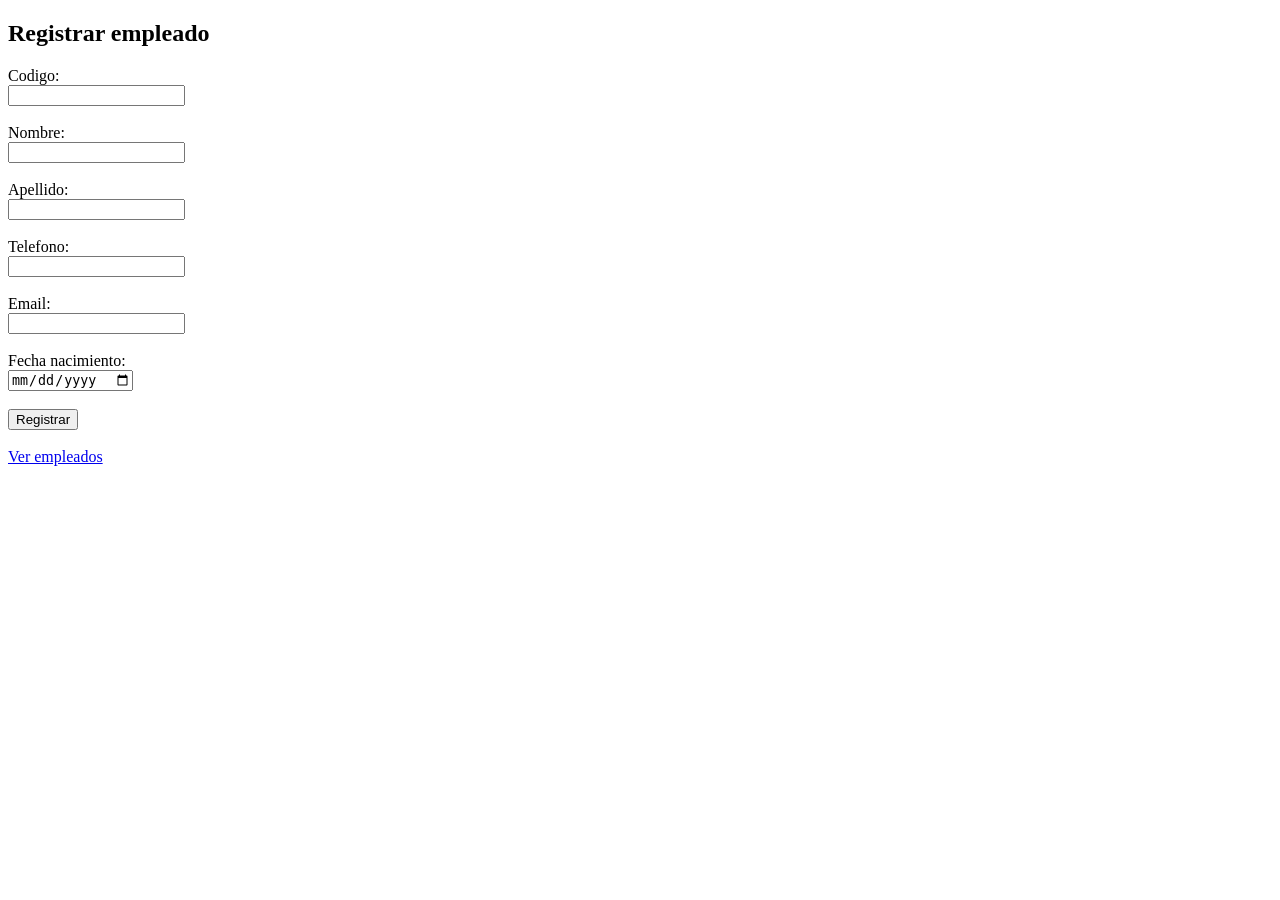
==== Proyecto-Nomina/Frontend/index.html @ fe82a9f1 "Acomodacion de carpetas" ====
<!DOCTYPE html>
<html>
<head>
<title>Registro de empleados</title>
</head>

<body>

<h2>Registrar empleado</h2>

<form action="../empleados.php?accion=guardar" method="POST">

Codigo:<br>
<input type="text" name="codigo"><br><br>

Nombre:<br>
<input type="text" name="nombre"><br><br>

Apellido:<br>
<input type="text" name="apellido"><br><br>

Telefono:<br>
<input type="text" name="telefono"><br><br>

Email:<br>
<input type="text" name="email"><br><br>

Fecha nacimiento:<br>
<input type="date" name="fecha_nacimiento"><br><br>

<input type="submit" value="Registrar">

</form>

<br>

<a href="../empleados.php?accion=listar">Ver empleados</a>

</body>
</html>
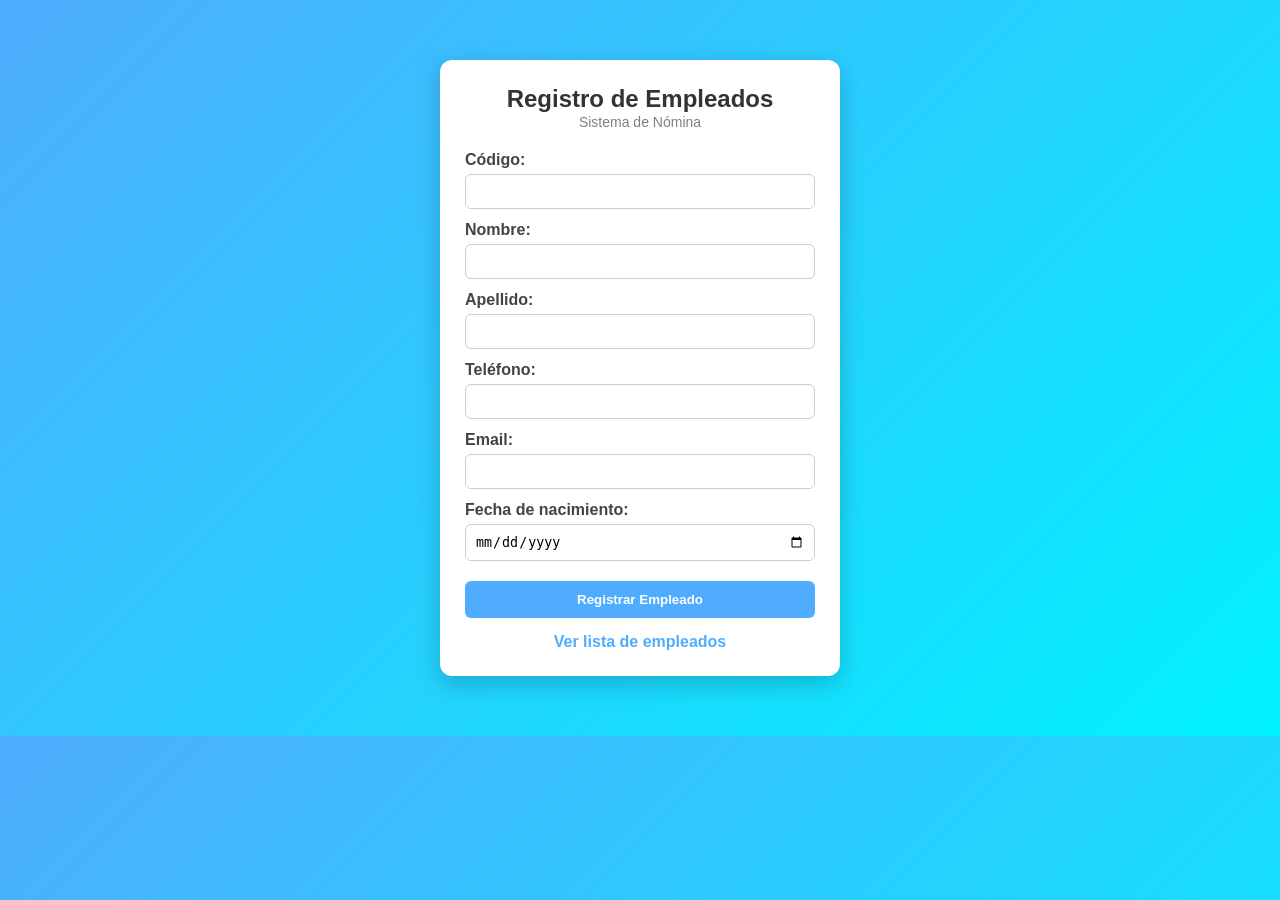
==== commit 49ccfa10: "Refactor employee registration form in index.html" ====
--- a/Proyecto-Nomina/Frontend/index.html
+++ b/Proyecto-Nomina/Frontend/index.html
@@ -1,40 +1,51 @@
 <!DOCTYPE html>
-<html>
+<html lang="es">
 <head>
-<title>Registro de empleados</title>
+    <meta charset="UTF-8">
+    <title>Registro de Empleados</title>
+
+    <!-- Conexión al CSS -->
+    <link rel="stylesheet" href="styles.css">
 </head>
 
 <body>
 
-<h2>Registrar empleado</h2>
+<div class="container">
 
-<form action="../empleados.php?accion=guardar" method="POST">
+    <div class="header">
+        <h2>Registro de Empleados</h2>
+        <span>Sistema de Nómina</span>
+    </div>
 
-Codigo:<br>
-<input type="text" name="codigo"><br><br>
+    <form action="../empleados.php?accion=guardar" method="POST">
 
-Nombre:<br>
-<input type="text" name="nombre"><br><br>
+        <label>Código:</label>
+        <input type="text" name="codigo" required>
 
-Apellido:<br>
-<input type="text" name="apellido"><br><br>
+        <label>Nombre:</label>
+        <input type="text" name="nombre" required>
 
-Telefono:<br>
-<input type="text" name="telefono"><br><br>
+        <label>Apellido:</label>
+        <input type="text" name="apellido" required>
 
-Email:<br>
-<input type="text" name="email"><br><br>
+        <label>Teléfono:</label>
+        <input type="text" name="telefono" required>
 
-Fecha nacimiento:<br>
-<input type="date" name="fecha_nacimiento"><br><br>
+        <label>Email:</label>
+        <input type="email" name="email" required>
 
-<input type="submit" value="Registrar">
+        <label>Fecha de nacimiento:</label>
+        <input type="date" name="fecha_nacimiento" required>
 
-</form>
+        <input type="submit" value="Registrar Empleado" class="btn">
 
-<br>
+    </form>
 
-<a href="../empleados.php?accion=listar">Ver empleados</a>
+    <a href="../empleados.php?accion=listar" class="link">
+        Ver lista de empleados
+    </a>
+
+</div>
 
 </body>
-</html>+</html>
--- a/Proyecto-Nomina/Frontend/styles.css
+++ b/Proyecto-Nomina/Frontend/styles.css
@@ -0,0 +1,103 @@
+/* Reset básico */
+* {
+    margin: 0;
+    padding: 0;
+    box-sizing: border-box;
+}
+
+/* Fondo general */
+body {
+    font-family: Arial, sans-serif;
+    background: linear-gradient(135deg, #4facfe, #00f2fe);
+}
+
+/* Contenedor principal */
+.container {
+    width: 400px;
+    margin: 60px auto;
+    background: #ffffff;
+    padding: 25px;
+    border-radius: 12px;
+    box-shadow: 0px 8px 25px rgba(0, 0, 0, 0.2);
+}
+
+/* Encabezado */
+.header {
+    text-align: center;
+    margin-bottom: 20px;
+}
+
+.header h2 {
+    color: #333;
+}
+
+.header span {
+    font-size: 14px;
+    color: gray;
+}
+
+/* Labels */
+label {
+    font-weight: bold;
+    display: block;
+    margin-top: 12px;
+    color: #444;
+}
+
+/* Inputs */
+input {
+    width: 100%;
+    padding: 9px;
+    margin-top: 5px;
+    border-radius: 6px;
+    border: 1px solid #ccc;
+    transition: 0.3s;
+}
+
+/* Efecto focus */
+input:focus {
+    border-color: #4facfe;
+    outline: none;
+    box-shadow: 0px 0px 5px rgba(79, 172, 254, 0.5);
+}
+
+/* Botón */
+.btn {
+    margin-top: 20px;
+    width: 100%;
+    padding: 11px;
+    background: #4facfe;
+    border: none;
+    color: white;
+    font-weight: bold;
+    border-radius: 6px;
+    cursor: pointer;
+    transition: 0.3s;
+}
+
+/* Hover botón */
+.btn:hover {
+    background: #3a8dde;
+}
+
+/* Link */
+.link {
+    display: block;
+    text-align: center;
+    margin-top: 15px;
+    text-decoration: none;
+    color: #4facfe;
+    font-weight: bold;
+}
+
+.link:hover {
+    text-decoration: underline;
+}
+
+/* Responsive */
+@media (max-width: 500px) {
+    .container {
+        width: 90%;
+        margin: 30px auto;
+    }
+}
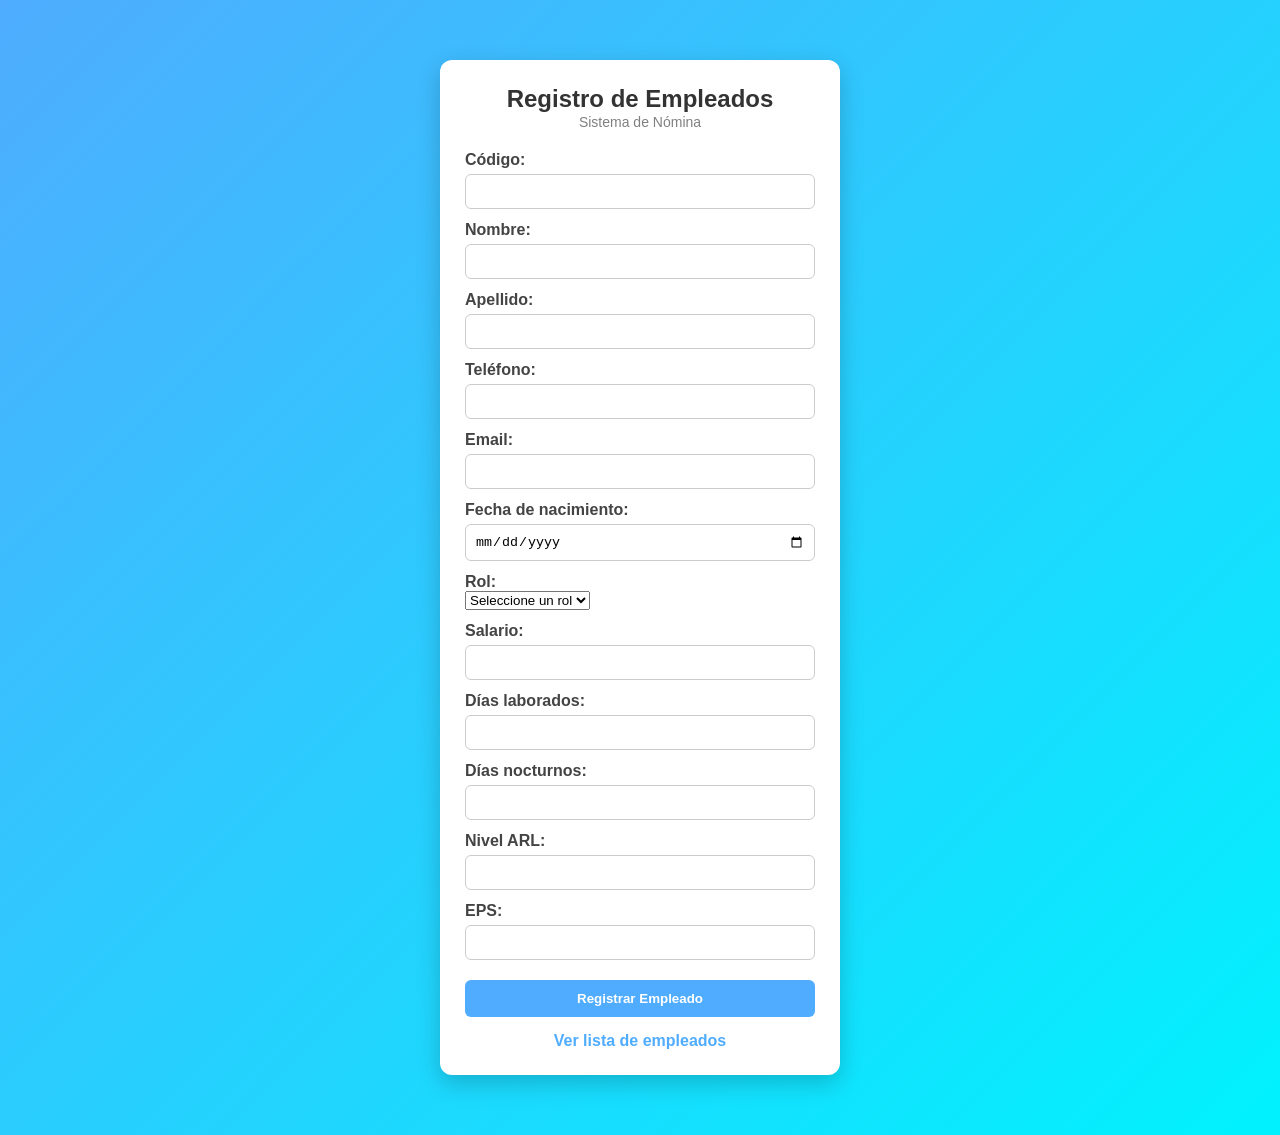
==== commit e754581d: "Enhance employee registration form with validation Added form validation and new fields for employee" ====
--- a/Proyecto-Nomina/Frontend/index.html
+++ b/Proyecto-Nomina/Frontend/index.html
@@ -4,8 +4,103 @@
     <meta charset="UTF-8">
     <title>Registro de Empleados</title>
 
-    <!-- Conexión al CSS -->
+    <!-- CSS -->
     <link rel="stylesheet" href="styles.css">
+
+    <script>
+        function validarFormulario() {
+            let f = document.forms["formEmpleado"];
+
+            let codigo = f["codigo"].value.trim();
+            let nombre = f["nombre"].value.trim();
+            let apellido = f["apellido"].value.trim();
+            let telefono = f["telefono"].value.trim();
+            let email = f["email"].value.trim();
+            let fecha = f["fecha_nacimiento"].value;
+
+            let cargo = f["cargo"].value;
+            let salario = f["salario"].value;
+            let dias = f["dias"].value;
+            let nocturnos = f["nocturnos"].value;
+            let arl = f["nivel_arl"].value;
+            let eps = f["eps"].value.trim();
+
+            // Código
+            if (!/^[0-9]+$/.test(codigo)) {
+                alert("El código debe contener solo números.");
+                return false;
+            }
+
+            // Nombre
+            if (nombre.length < 3) {
+                alert("El nombre debe tener al menos 3 caracteres.");
+                return false;
+            }
+
+            // Apellido
+            if (apellido.length < 3) {
+                alert("El apellido debe tener al menos 3 caracteres.");
+                return false;
+            }
+
+            // Teléfono
+            if (!/^[0-9]{7,}$/.test(telefono)) {
+                alert("El teléfono debe tener al menos 7 dígitos.");
+                return false;
+            }
+
+            // Email
+            let regexEmail = /^[^\s@]+@[^\s@]+\.[^\s@]+$/;
+            if (!regexEmail.test(email)) {
+                alert("Ingrese un correo válido.");
+                return false;
+            }
+
+            // Fecha
+            if (fecha === "") {
+                alert("Debe seleccionar una fecha de nacimiento.");
+                return false;
+            }
+
+            // Cargo
+            if (cargo === "") {
+                alert("Debe seleccionar un rol.");
+                return false;
+            }
+
+            // Salario
+            if (salario < 1750905) {
+                alert("El salario no puede ser menor al SMLV.");
+                return false;
+            }
+
+            // Días
+            if (dias < 1 || dias > 30) {
+                alert("Los días deben estar entre 1 y 30.");
+                return false;
+            }
+
+            // Nocturnos
+            if (nocturnos < 0 || nocturnos > dias) {
+                alert("Los días nocturnos no son válidos.");
+                return false;
+            }
+
+            // ARL
+            if (arl < 1 || arl > 5) {
+                alert("El nivel ARL debe estar entre 1 y 5.");
+                return false;
+            }
+
+            // EPS
+            if (eps.length < 3) {
+                alert("Ingrese una EPS válida.");
+                return false;
+            }
+
+            return true;
+        }
+    </script>
 </head>
 
 <body>
@@ -17,25 +112,50 @@
         <span>Sistema de Nómina</span>
     </div>
 
-    <form action="../empleados.php?accion=guardar" method="POST">
+    <form name="formEmpleado" action="../empleados.php?accion=guardar" method="POST" onsubmit="return validarFormulario()">
 
         <label>Código:</label>
-        <input type="text" name="codigo" required>
+        <input type="text" name="codigo" required pattern="[0-9]+" title="Solo números">
 
         <label>Nombre:</label>
-        <input type="text" name="nombre" required>
+        <input type="text" name="nombre" required minlength="3">
 
         <label>Apellido:</label>
-        <input type="text" name="apellido" required>
+        <input type="text" name="apellido" required minlength="3">
 
         <label>Teléfono:</label>
-        <input type="text" name="telefono" required>
+        <input type="text" name="telefono" required pattern="[0-9]{7,}" title="Mínimo 7 números">
 
         <label>Email:</label>
         <input type="email" name="email" required>
 
         <label>Fecha de nacimiento:</label>
         <input type="date" name="fecha_nacimiento" required>
+
+        <!-- NUEVOS CAMPOS -->
+
+        <label>Rol:</label>
+        <select name="cargo" required>
+            <option value="">Seleccione un rol</option>
+            <option value="Administrador">Administrador</option>
+            <option value="Operario">Operario</option>
+            <option value="Gerente">Gerente</option>
+        </select>
+
+        <label>Salario:</label>
+        <input type="number" name="salario" required min="1750905">
+
+        <label>Días laborados:</label>
+        <input type="number" name="dias" required min="1" max="30">
+
+        <label>Días nocturnos:</label>
+        <input type="number" name="nocturnos" required min="0">
+
+        <label>Nivel ARL:</label>
+        <input type="number" name="nivel_arl" required min="1" max="5">
+
+        <label>EPS:</label>
+        <input type="text" name="eps" required minlength="3">
 
         <input type="submit" value="Registrar Empleado" class="btn">
 
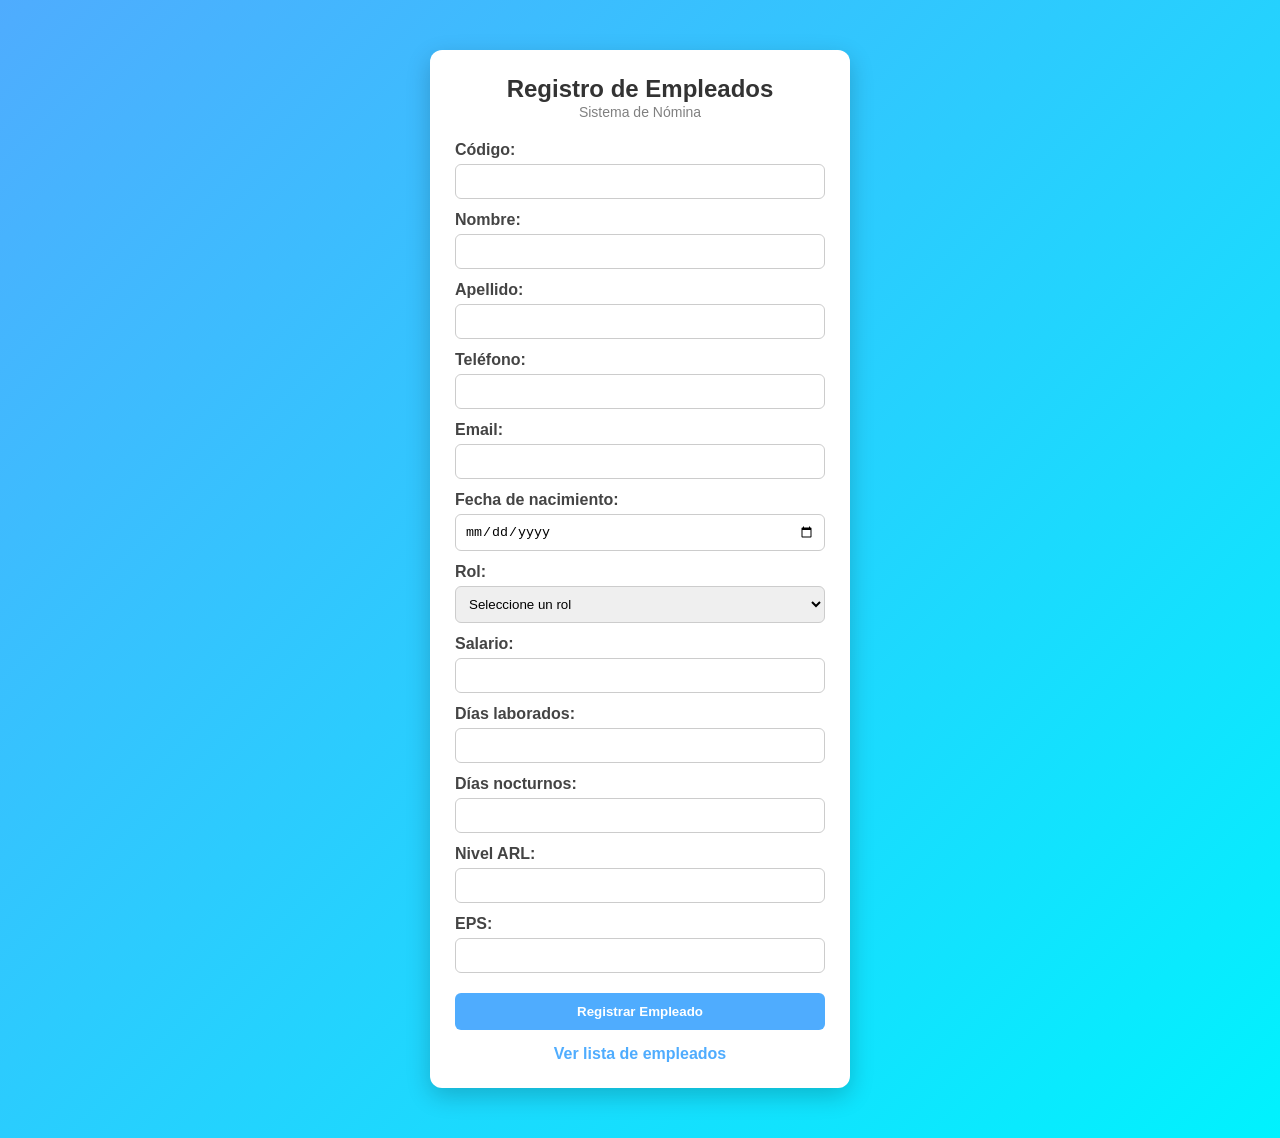
==== commit 977d43be: "Remove comment for new fields in index.html Removed comment for new fields in the HTML form." ====
--- a/Proyecto-Nomina/Frontend/index.html
+++ b/Proyecto-Nomina/Frontend/index.html
@@ -132,7 +132,6 @@
         <label>Fecha de nacimiento:</label>
         <input type="date" name="fecha_nacimiento" required>
 
-        <!-- NUEVOS CAMPOS -->
 
         <label>Rol:</label>
         <select name="cargo" required>
--- a/Proyecto-Nomina/Frontend/styles.css
+++ b/Proyecto-Nomina/Frontend/styles.css
@@ -1,20 +1,20 @@
-/* Reset básico */
+/* Reinicio básico */
 * {
     margin: 0;
     padding: 0;
     box-sizing: border-box;
 }
 
-/* Fondo general */
+/* Fondo */
 body {
     font-family: Arial, sans-serif;
     background: linear-gradient(135deg, #4facfe, #00f2fe);
 }
 
-/* Contenedor principal */
+/* Contenedor */
 .container {
-    width: 400px;
-    margin: 60px auto;
+    width: 420px;
+    margin: 50px auto;
     background: #ffffff;
     padding: 25px;
     border-radius: 12px;
@@ -44,8 +44,8 @@
     color: #444;
 }
 
-/* Inputs */
-input {
+/* Inputs y SELECT */
+input, select {
     width: 100%;
     padding: 9px;
     margin-top: 5px;
@@ -54,8 +54,8 @@
     transition: 0.3s;
 }
 
-/* Efecto focus */
-input:focus {
+/* Focus */
+input:focus, select:focus {
     border-color: #4facfe;
     outline: none;
     box-shadow: 0px 0px 5px rgba(79, 172, 254, 0.5);
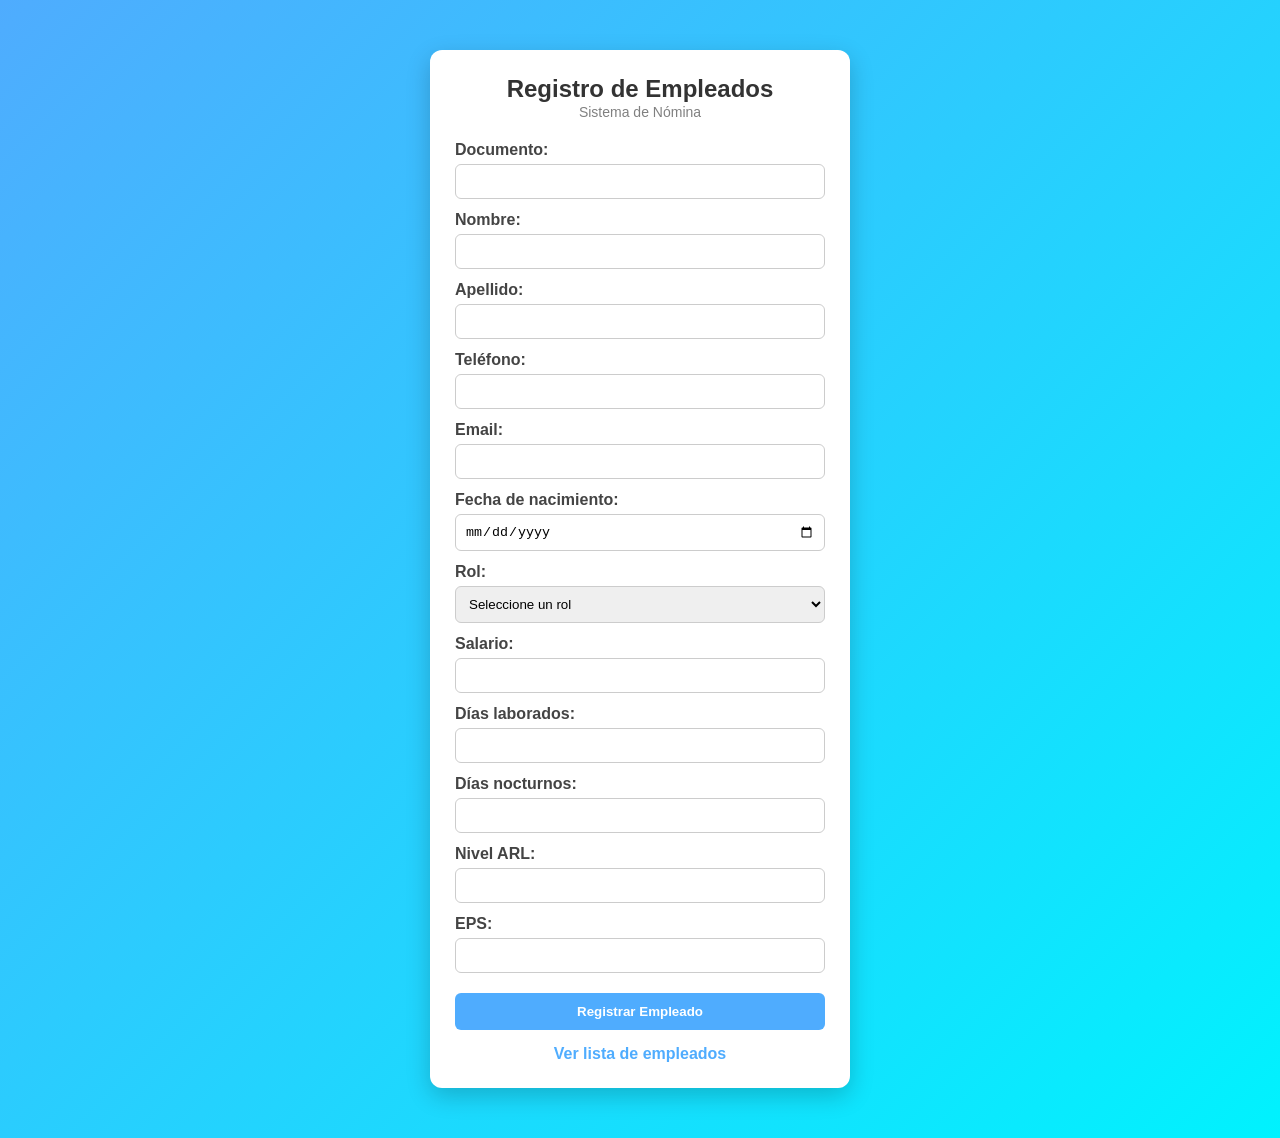
==== commit 2e4f86b3: "Arreglos y generar PDF" ====
--- a/Proyecto-Nomina/Frontend/index.html
+++ b/Proyecto-Nomina/Frontend/index.html
@@ -114,7 +114,7 @@
 
     <form name="formEmpleado" action="../empleados.php?accion=guardar" method="POST" onsubmit="return validarFormulario()">
 
-        <label>Código:</label>
+        <label>Documento:</label>
         <input type="text" name="codigo" required pattern="[0-9]+" title="Solo números">
 
         <label>Nombre:</label>
